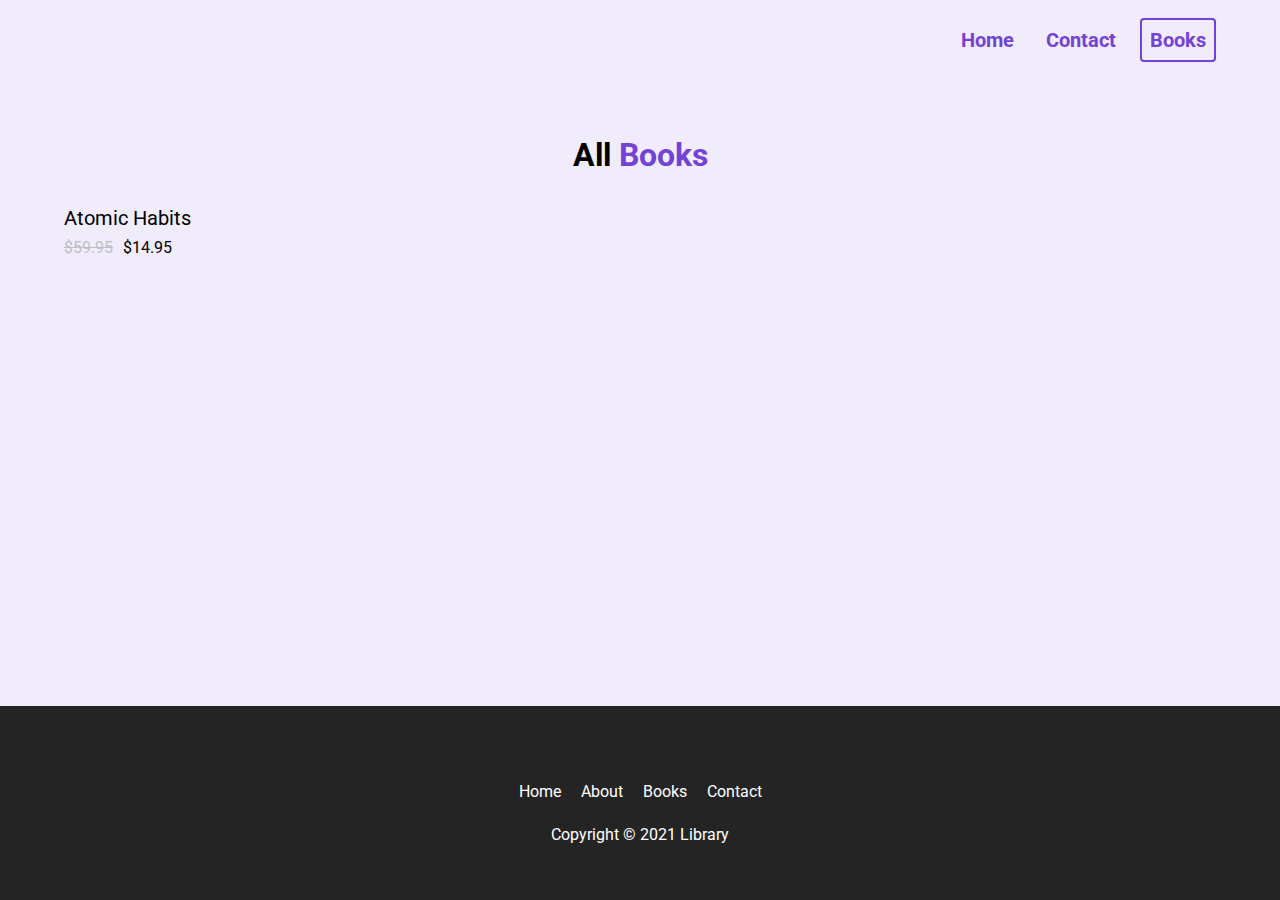
==== books.html @ b107cb2e "fixed update" ====
<!DOCTYPE html>
<html lang="en">

<head>
  <meta charset="UTF-8">
  <meta http-equiv="X-UA-Compatible" content="IE=edge">
  <meta name="viewport" content="width=device-width, initial-scale=1.0">
  <title>Library</title>
  <link rel="stylesheet" href="styles.css">
  <script src="https://kit.fontawesome.com/c8e4d183c2.js" crossorigin="anonymous"></script>
  <script src="index.js"></script>
  <script src="books.js"></script>
</head>

<body id="books__body">
  <section>
    <nav>
      <div class="nav__container">
        <img class="logo" src="assets/Library.svg" alt="">
        <ul class="nav__links">
          <li><a href="#" class="nav__link">Home</a></li>
          <li><a href="#" class="nav__link">Contact</a></li>
          <li><a href="#" class="nav__link nav__link--primary">Books</a></li>
        </ul>
        <button class="btn__menu" onclick="openMenu()">
          <i class="fas fa-bars"></i>
        </button>
        <div class="menu__backdrop" style="visibility: hidden;">
          <button class="btn__menu btn__menu--close" onclick="closeMenu()">
            <i class="fas fa-times"></i>
          </button>
          <ul class="menu__links">
            <li class="menu__list">
              <a href="#" class="menu__link" onclick="closeMenu()">Home</a>
            </li>
            <li class="menu__list">
              <a href="#features" class="menu__link" onclick="closeMenu()">Books</a>
            </li>
            <li class="menu__list">
              <a class="menu__link no-cursor" onclick="closeMenu()">Contacts</a>
            </li>
          </ul>
        </div>
      </div>
    </nav>
  </section>

  <main id="books__main">
    <section>
      <div class="container">
        <div class="row">
          <h2 class="section__title books__header--title">
            All <span class="purple">Books</span>
          </h2>
          <div class="book">
            <figure class="book__img--wrapper">
              <img class="book__img" src="assets/atomic habits.jpg" alt="">
            </figure>
            <div class="book__title">
              Atomic Habits
            </div>
            <div class="book__ratings">
              <i class="fas fa-star"></i>
              <i class="fas fa-star"></i>
              <i class="fas fa-star"></i>
              <i class="fas fa-star"></i>
              <i class="fas fa-star-half-alt"></i>
            </div>
            <div class="book__price">
              <span class="book__price--normal">$59.95</span> $14.95
            </div>
          </div>
        </div>
      </div>
    </section>
  </main>

<main></main>

  <footer>
    <div class="container">
      <div class="row row__column">
        <a href="#">
          <figure class="footer__logo">
            <img src="assets/Library.svg" class="footer__logo--img" alt="">
          </figure>
        </a>
        <div class="footer__list">
          <a href="#" class="footer__link">Home</a>
          <a class="footer__link no-cursor">About</a>
          <a href="#features" class="footer__link">Books</a>
          <a class="footer__link no-cursor">Contact</a>
        </div>
        <div class="footer__copyright">Copyright &copy; 2021 Library</div>
      </div>
    </div>
  </footer>
</body>

</html>
---- styles.css ----
@import url('https://fonts.googleapis.com/css2?family=Roboto:wght@400;500;700&display=swap');
* {
  padding: 0;
  margin: 0;
  box-sizing: border-box;
  font-family: 'Roboto', sans-serif;
}

html {
  scroll-behavior: smooth;
}

body {
  max-width: 100vw;
  overflow-x: hidden;
}

nav {
  height: 80px;
  display: flex;
}

img {
  width: 100%;
}

p {
  line-height: 1.5;
}

a {
  text-decoration: none;
}

a:hover {
  text-decoration: underline;
}



ul {
  display: flex;
}

li {
  list-style-type: none;
}

h1 {
  font-size: 56px;
  color: #7342d6;
  margin-bottom: 24px;
  text-align: center;
}

h2 {
  font-size: 32px;
  margin-bottom: 32px;
  text-align: center;
}

button {
  cursor: pointer;
}

button:active {
  transform: translateY(1px);
}

.btn {
  background-color: #7342d6;
  color: white;
  padding: 12px 24px;
  font-size: 20px;
  border-radius: 4px;
  border: none;
}

.purple {
  color: #7342d6;
}

.logo {
  width: 160px;
}

.nav__container {
  width: 100%;
  max-width: 1200px;
  padding: 0 24px;
  display: flex;
  justify-content: space-between;
  align-items: center;
  margin: 0 auto;
}

.nav__link {
  margin-left: 16px;
  text-decoration: none;
  font-size: 20px;
  color: #7342d6;
  font-weight: bold;
  padding: 8px;
}

.nav__link:hover {
  text-decoration: underline;
}

.nav__link--primary {
  border: 2px solid #7342d6;
  border-radius: 4px;
}

.nav__link--primary:hover {
  text-decoration: none;
}

.btn__menu {
  background-color: transparent;
  font-size: 40px;
  border: none;
  color: #7342d6;
  display: none;
}

.menu__backdrop {
  position: absolute;
  background-color: #242424;
  top: 0;
  left: 0;
  right: 0;
  bottom: 0;
  z-index: 99;
  display: flex;
  align-items: center;
  justify-content: center;
  visibility: hidden;
  transition: all 300ms ease;
  opacity: 0;
  transform: translate(100%);
}

.menu--open {
  max-height: 100vh;
  overflow: hidden;
}

.menu--open .menu__backdrop {
  visibility: visible !important;
  opacity: 1;
  transform: translate(0);
}

.menu__links {
  display: flex;
  flex-direction: column;
  align-items: center;
}

.menu__list {
  padding: 32px 0;
}

.menu__link {
  color: white;
  font-size: 40px;
}

.btn__menu--close {
  position: absolute;
  top: 10px;
  right: 20px;
  padding: 8px;
  color: white;
}


/* 

LANDING

*/

#landing {
  background-color: rgba(115, 66, 214, 0.1)
}

header {
  height: calc(100vh - 80px);
}

.header__container {
  width: 100%;
  max-width: 600px;
  margin: 0 auto;
  display: flex;
  flex-direction: column;
  justify-content: space-around;
}

.header__description {
  display: flex;
  flex-direction: column;
  align-items: center;
}

.header__img--wrapper {
  padding: 20px;

  /* Added this after the tutorial to 
  show it over the wave on larger screens */
  z-index: 100;
}

.container {
  padding: 56px 0;
}

.library__container {
  padding-top: 100px;
}

.row {
  width: 100%;
  max-width: 1200px;
  margin: 0 auto;
}

.row__column {
  display: flex;
  flex-direction: column;
  align-items: center;
}

.no-cursor {
  cursor: not-allowed;
}
/* 

HIGHLIGHTS 

*/

#highlights {
  position: relative;
  max-width: 100vw;
}

#highlights:after,
#highlights:before {
  background: url('assets/wave.svg');
  content: "";
  position: absolute;
  width: 101vw;
  height: 12vw;
  left: 0;
  z-index: 1;
  background-size: cover;
  background-repeat: no-repeat;
}

#highlights:before {
  transform: translateY(-100%);
  top: 1px;
}

#highlights:after {
  transform: translateY(100%) rotate(180deg);
  bottom: 1px;
}

.highlight__wrapper {
  display: flex;
  flex-wrap: wrap;
}

.highlight {
  padding: 0 24px;
  width: calc(100% / 3);
  display: flex;
  align-items: center;
  flex-direction: column;
}

.highlight__para {
  text-align: center;
  max-width: 280px;
}

.highlight__img {
  border: 2px solid #7342d65d;
  color: #7342d6;
  width: 100px;
  height: 100px;
  display: flex;
  align-items: center;
  justify-content: center;
  border-radius: 4px;
  font-size: 32px;
  margin-bottom: 24px;
}

.highlight__subtitle {
  font-size: 20px;
  margin-bottom: 16px;
  text-align: center;
}

/* 

FEATURES 

*/

#features {
  padding-top: 8vw;
  background-color: rgba(115, 66, 214, 0.1);
}

.books {
  display: flex;
  flex-wrap: wrap;
}

.book {
  width: 25%;
  padding: 24px;
}

.book__img {
  max-height: 380px;
  transition: all 300ms ease;
  cursor: not-allowed;
  /* Added after tutorial to maintain image aspect ratio */
  object-fit: contain;
  object-position: left;
}

.book__img--wrapper {
  margin-bottom: 8px;
  border-radius: 4px;
  overflow: hidden;
  display: flex;
}

.book:hover .book__img {
  transform: scale(1.03);
}

.book__title {
  font-size: 20px;
  margin-bottom: 8px;
}

.book__title:hover {
  text-decoration: underline;
  cursor: not-allowed;
}

.book__ratings {
  margin-bottom: 8px;
  color: #fabf2a;
}

.book__price--normal {
  text-decoration: line-through;
  padding-right: 6px;
  color: #bfbfbf;
}

/* 

EXPLORE

*/

#explore {
  background-color: rgba(115, 66, 214, 0.1);
}

/* 

FOOTER

*/

footer {
  background-color: #242424;
}

.footer__logo {
  display: flex;
}

.footer__logo--img {
  width: 160px;
  filter: grayscale(1) invert(1);
}

.footer__link,
.footer__copyright {
  color: white;
}

.footer__list {
  margin: 20px 0 24px 0;
}

.footer__link {
  padding: 0 8px;
}

/* 
**

BOOKS PAGE

**
*/

#books__body {
  background-color: rgba(115, 66, 214, 0.1);
  display: flex;
  flex-direction: column;
  min-height: 100vh;
}

#books__main {
  flex: 1;
}

.books__header {
  display: flex;
  justify-content: space-between;
  align-items: center;
  padding: 0 24px;
}

.books__header--title {
  margin-bottom: 0;
}

select {
  background-color: #fff;
  border-radius: 4px;
  border: 1px solid #dcdfe6;
  color: #606266;
  height: 40px;
  line-height: 40px;
  outline: none;
  padding: 0 16px;
  width: 100%;
  max-width: 200px;
}

.books__loading {
  display: flex;
  align-items: center;
  justify-content: center;
  padding-top: 60px;
  font-size: 60px;
  color: #7342d6;
}

.fa-spinner {
  animation: rotate 600ms infinite linear;
}

@keyframes rotate {
  0% {
    transform: rotate(0);
  }

  100% {
    transform: rotate(360deg);
  }
}

/* SMALL PHONES, TABLETS, LARGE SMARTPHONES */
@media (max-width: 768px) {
  .header__description {
    padding: 0 24px;
  }

  h1 {
    font-size: 40px;
  }

  h2 {
    font-size: 26px;
  }

  button {
    font-size: 18px;
  }

  .book {
    width: 50%;
  }
}


/* SMALL PHONES, LARGE SMARTPHONES */
@media (max-width: 550px) {
  .btn__menu {
    display: block;
  }

  .nav__links {
    display: none;
  }

  .highlight {
    width: 100%;
  }

  .highlight:not(:last-child) {
    margin-bottom: 24px;
  }
}
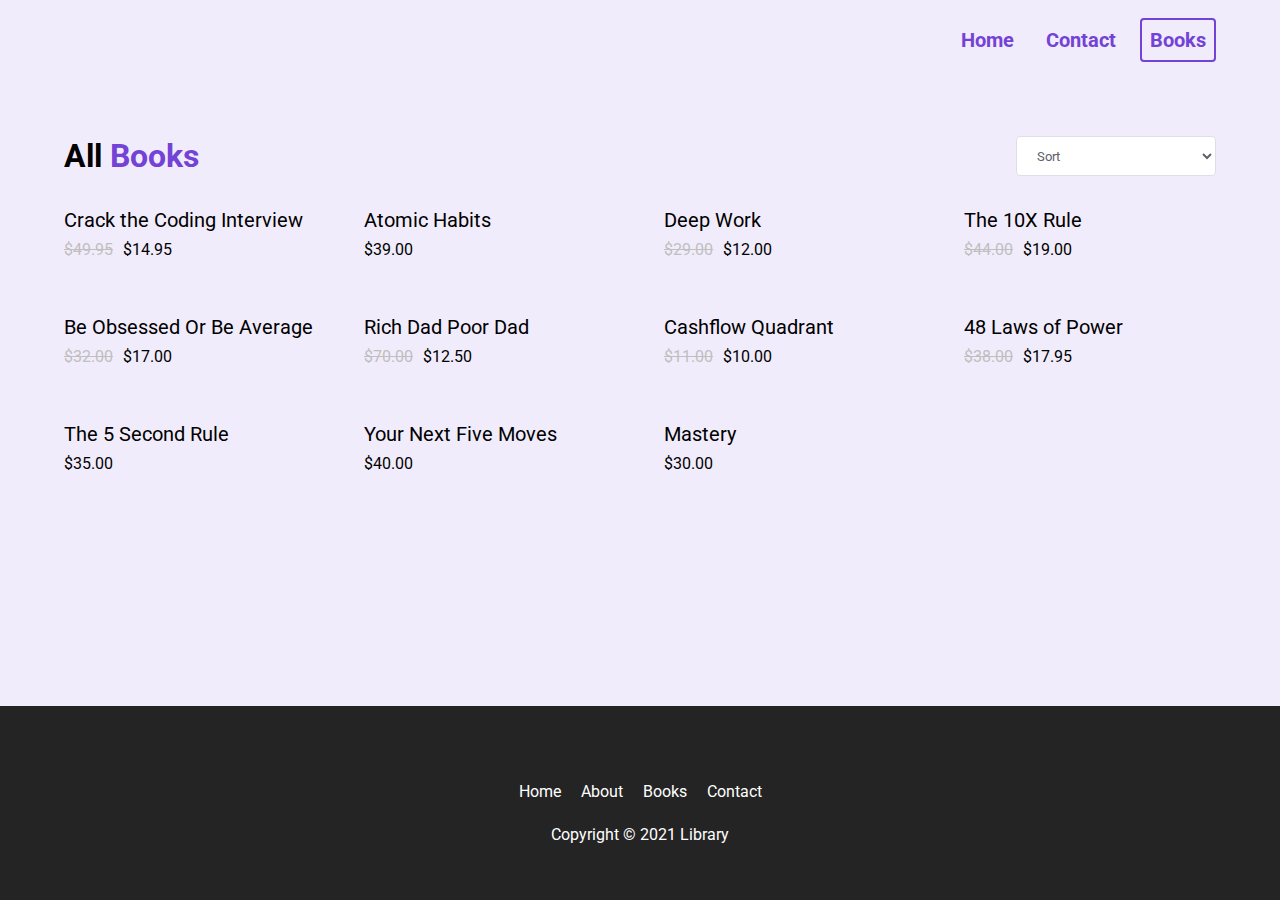
==== commit 70793b5d: "javascript sorting and price update" ====
--- a/books.html
+++ b/books.html
@@ -49,33 +49,22 @@
     <section>
       <div class="container">
         <div class="row">
-          <h2 class="section__title books__header--title">
-            All <span class="purple">Books</span>
-          </h2>
-          <div class="book">
-            <figure class="book__img--wrapper">
-              <img class="book__img" src="assets/atomic habits.jpg" alt="">
-            </figure>
-            <div class="book__title">
-              Atomic Habits
-            </div>
-            <div class="book__ratings">
-              <i class="fas fa-star"></i>
-              <i class="fas fa-star"></i>
-              <i class="fas fa-star"></i>
-              <i class="fas fa-star"></i>
-              <i class="fas fa-star-half-alt"></i>
-            </div>
-            <div class="book__price">
-              <span class="book__price--normal">$59.95</span> $14.95
-            </div>
+          <div class="books__header">
+            <h2 class="section__title books__header--title">
+              All <span class="purple">Books</span>
+            </h2>
+            <select id="filter" onchange="filterBooks(event)">
+              <option value="" disabled selected>Sort</option>
+              <option value="LOW_TO_HIGH">Price, Low to High</option>
+              <option value="HIGH_TO_LOW">Price, High to Low</option>
+              <option value="RATING">Rating</option>
+            </select>
           </div>
+        <div class="books"></div>
         </div>
       </div>
     </section>
   </main>
-
-<main></main>
 
   <footer>
     <div class="container">
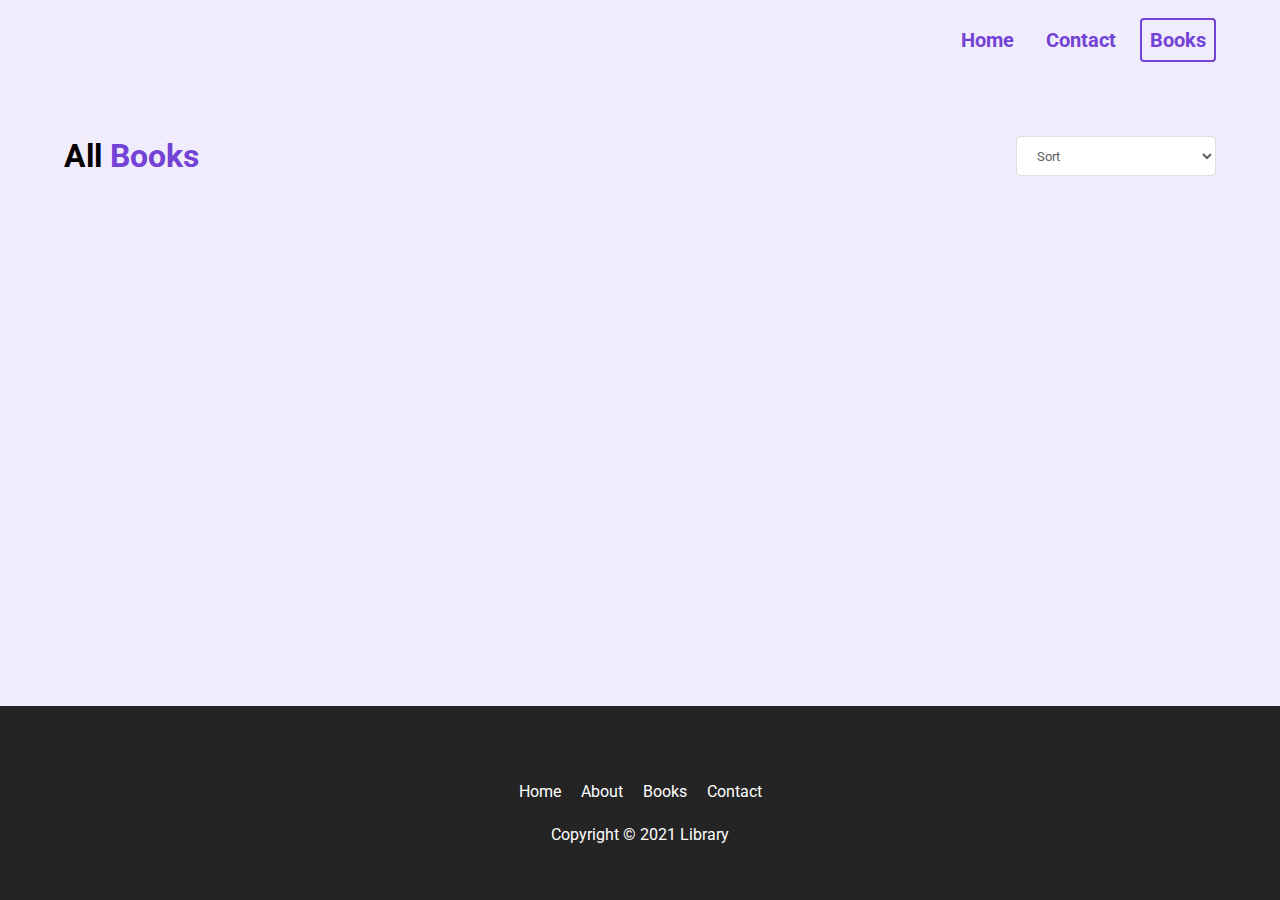
==== commit 66999f83: "Loading screen and timeout added" ====
--- a/books.html
+++ b/books.html
@@ -60,7 +60,9 @@
               <option value="RATING">Rating</option>
             </select>
           </div>
-        <div class="books"></div>
+        <div class="books">
+          <i class="fas fa-spinner books__loading--spinner"></i>
+        </div>
         </div>
       </div>
     </section>
--- a/styles.css
+++ b/styles.css
@@ -463,6 +463,15 @@
   color: #7342d6;
 }
 
+.books__loading--spinner {
+  display: none !important;
+}
+
+.books__loading .books__loading--spinner {
+display: block !important;
+}
+
+
 .fa-spinner {
   animation: rotate 600ms infinite linear;
 }
